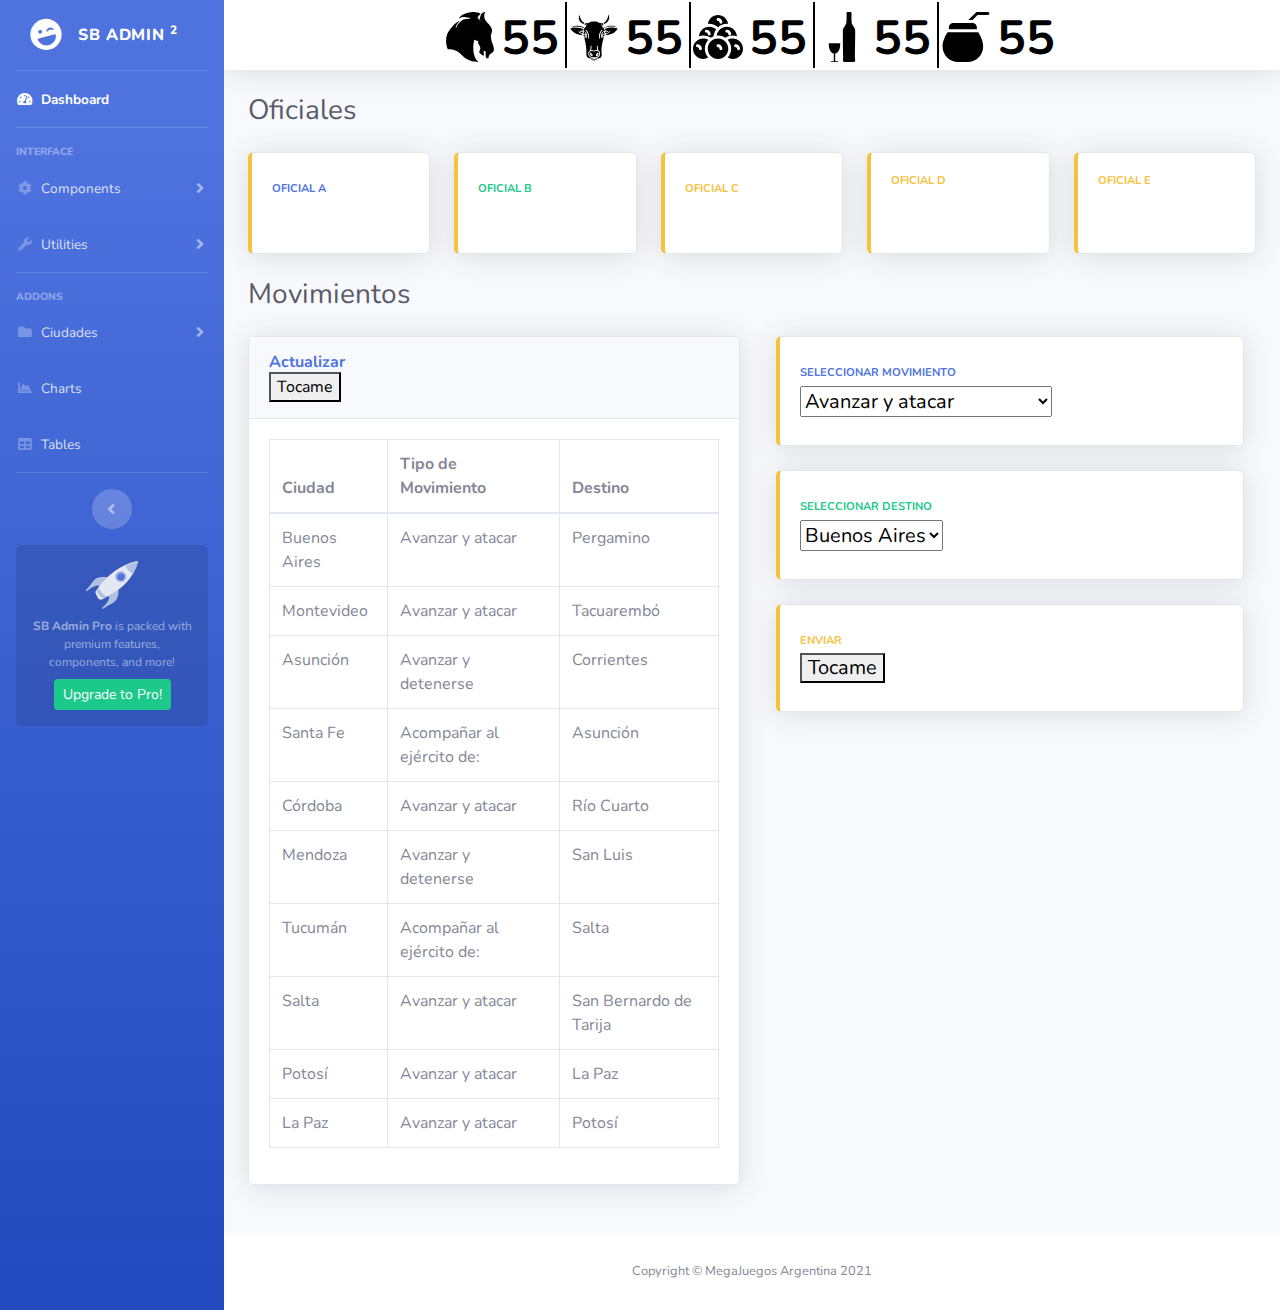
==== src/main/resources/static/capitanes.html @ e37290fd "Un poco de Front End. Hecho: * Interfaz de Capitanes al estilo de la aplicación de junio 2021. Para " ====
<!DOCTYPE html>
<html lang="en">

<head>

    <meta charset="utf-8">
    <meta http-equiv="X-UA-Compatible" content="IE=edge">
    <meta name="viewport" content="width=device-width, initial-scale=1, shrink-to-fit=no">
    <meta name="description" content="">
    <meta name="author" content="Yaguareté">

    <title>SB Admin 2 - Dashboard</title>

    <!-- Custom fonts for this template-->
    <link href="vendor/fontawesome-free/css/all.min.css" rel="stylesheet" type="text/css">
    <link
        href="https://fonts.googleapis.com/css?family=Nunito:200,200i,300,300i,400,400i,600,600i,700,700i,800,800i,900,900i"
        rel="stylesheet">

    <!-- Custom styles for this template-->
    <link href="css/sb-admin-2.min.css" rel="stylesheet">
    <link href="css/generales.css" rel="stylesheet" type="text/css">

</head>

<body id="page-top">

    <!-- Page Wrapper -->
    <div id="wrapper">

        <!-- Sidebar -->
        <ul class="navbar-nav bg-gradient-primary sidebar sidebar-dark accordion" id="accordionSidebar">

            <!-- Sidebar - Brand -->
            <a class="sidebar-brand d-flex align-items-center justify-content-center" href="index.html">
                <div class="sidebar-brand-icon rotate-n-15">
                    <i class="fas fa-laugh-wink"></i>
                </div>
                <div class="sidebar-brand-text mx-3">SB Admin <sup>2</sup></div>
            </a>

            <!-- Divider -->
            <hr class="sidebar-divider my-0">

            <!-- Nav Item - Dashboard -->
            <li class="nav-item active">
                <a class="nav-link" href="index.html">
                    <i class="fas fa-fw fa-tachometer-alt"></i>
                    <span>Dashboard</span></a>
            </li>

            <!-- Divider -->
            <hr class="sidebar-divider">

            <!-- Heading -->
            <div class="sidebar-heading">
                Interface
            </div>

            <!-- Nav Item - Pages Collapse Menu -->
            <li class="nav-item">
                <a class="nav-link collapsed" href="#" data-toggle="collapse" data-target="#collapseTwo"
                    aria-expanded="true" aria-controls="collapseTwo">
                    <i class="fas fa-fw fa-cog"></i>
                    <span>Components</span>
                </a>
                <div id="collapseTwo" class="collapse" aria-labelledby="headingTwo" data-parent="#accordionSidebar">
                    <div class="bg-white py-2 collapse-inner rounded">
                        <h6 class="collapse-header">Custom Components:</h6>
                        <a class="collapse-item" href="buttons.html">Buttons</a>
                        <a class="collapse-item" href="cards.html">Cards</a>
                    </div>
                </div>
            </li>

            <!-- Nav Item - Utilities Collapse Menu -->
            <li class="nav-item">
                <a class="nav-link collapsed" href="#" data-toggle="collapse" data-target="#collapseUtilities"
                    aria-expanded="true" aria-controls="collapseUtilities">
                    <i class="fas fa-fw fa-wrench"></i>
                    <span>Utilities</span>
                </a>
                <div id="collapseUtilities" class="collapse" aria-labelledby="headingUtilities"
                    data-parent="#accordionSidebar">
                    <div class="bg-white py-2 collapse-inner rounded">
                        <h6 class="collapse-header">Custom Utilities:</h6>
                        <a class="collapse-item" href="utilities-color.html">Colors</a>
                        <a class="collapse-item" href="utilities-border.html">Borders</a>
                        <a class="collapse-item" href="utilities-animation.html">Animations</a>
                        <a class="collapse-item" href="utilities-other.html">Other</a>
                    </div>
                </div>
            </li>

            <!-- Divider -->
            <hr class="sidebar-divider">

            <!-- Heading -->
            <div class="sidebar-heading">
                Addons
            </div>

            <!-- Nav Item - CiudadesCollapse Menu -->
            <li class="nav-item">
                <a class="nav-link collapsed" href="#" data-toggle="collapse" data-target="#collapsePages"
                    aria-expanded="true" aria-controls="collapsePages">
                    <i class="fas fa-fw fa-folder"></i>
                    <span>Ciudades</span>
                </a>
                <div id="collapsePages" class="collapse" aria-labelledby="headingPages" data-parent="#accordionSidebar">
                    <div class="bg-white py-2 collapse-inner rounded">
                        <option class="collapse-header">Ciudades:</option>
                        <option class="collapse-item" value="Buenos Aires"></option>
                        <option class="collapse-item" value="Montevideo"></option>
                        <option class="collapse-item" value="Asunción"></option>
                        <option class="collapse-item" value="Santa Fe"></option>
                        <option class="collapse-item" value="Córdoba"></option>
                        <option class="collapse-item" value="Mendoza"></option>
                        <option class="collapse-item" value="Tucumán"></option>
                        <option class="collapse-item" value="Salta"></option>
                        <option class="collapse-item" value="Potosí"></option>
                        <option class="collapse-item" value="La Paz"></option>
                    </div>
                </div>
            </li>

            <!-- Nav Item - Charts -->
            <li class="nav-item">
                <a class="nav-link" href="charts.html">
                    <i class="fas fa-fw fa-chart-area"></i>
                    <span>Charts</span></a>
            </li>

            <!-- Nav Item - Tables -->
            <li class="nav-item">
                <a class="nav-link" href="tables.html">
                    <i class="fas fa-fw fa-table"></i>
                    <span>Tables</span></a>
            </li>

            <!-- Divider -->
            <hr class="sidebar-divider d-none d-md-block">

            <!-- Sidebar Toggler (Sidebar) -->
            <div class="text-center d-none d-md-inline">
                <button class="rounded-circle border-0" id="sidebarToggle"></button>
            </div>

            <!-- Sidebar Message -->
            <div class="sidebar-card d-none d-lg-flex">
                <img class="sidebar-card-illustration mb-2" src="img/undraw_rocket.svg" alt="...">
                <p class="text-center mb-2"><strong>SB Admin Pro</strong> is packed with premium features, components,
                    and more!</p>
                <a class="btn btn-success btn-sm" href="https://startbootstrap.com/theme/sb-admin-pro">Upgrade to
                    Pro!</a>
            </div>

        </ul>
        <!-- End of Sidebar -->

        <!-- Content Wrapper -->
        <div id="content-wrapper" class="d-flex flex-column">

            <!-- Main Content -->
            <div id="content">

                <!-- Topbar Recursos-->
                <div class="navbar navbar-expand navbar-light bg-white topbar mb-4 static-top shadow barraSuperior">

                    <!-- Topbar Navbar -->
                    <ul class="navbar-nav navbar-light">

                        <li>
                            <!--Caballos-->
                            <img class="icono"
                                src="[data-uri]" />
                        </li>
                        <li>
                            <p class="valorRecurso">
                                55
                            </p>
                        </li>
                        <li class="divisor"></li>
                        <li>
                            <!--Vacas-->
                            <img class="icono"
                                src="[data-uri]" />
                        </li>
                        <p class="valorRecurso">
                            55
                        </p>
                        <li class="divisor"></li>
                        <li>
                            <!--Hierro-->
                            <img class="icono"
                                src="[data-uri]" />
                        </li>
                        <p class="valorRecurso">
                            55
                        </p>
                        <li class="divisor"></li>
                        <li>
                            <!--Vino-->
                            <img class="icono"
                                src="[data-uri]" />
                        </li>
                        <p class="valorRecurso">
                            55
                        </p>
                        <li class="divisor"></li>
                        <li>
                            <!--Yerba-->
                            <img class="icono"
                                src="[data-uri]" />
                        </li>
                        <p class="valorRecurso">
                            55
                        </p>

                    </ul>

                </div>
                <!-- End of Topbar -->

                <!-- Begin Page Content -->
                <div class="container-fluid">

                    <!-- Page Heading -->
                    <div class="d-sm-flex align-items-center justify-content-between mb-4">
                        <h1 class="h3 mb-0 text-gray-800" id="nombreCiudad">Oficiales</h1>
                    </div>

                    <!-- Primera línea de body: Otros recursos -->
                    <!--left-warning cambia el colorcito a la izquierda-->

                    <div class="row">

                        <!-- Oficial A / col-xl-21 inventado en sb-admin-2.min.css-->
                        <div class="col-xl-21 col-md-6 mb-4">
                            <div class="card border-left-warning shadow h-100 py-2">
                                <div class="card-body">
                                    <div class="row no-gutters align-items-center">
                                        <div class="col mr-2">
                                            <div class="text-xs font-weight-bold text-primary text-uppercase mb-1">
                                                Oficial A
                                            </div>
                                            <img class="img-fluid" src="img/A1.jpg" alt="">
                                        </div>
                                    </div>
                                </div>
                            </div>
                        </div>

                        <!-- Oficial B -->
                        <div class="col-xl-21 col-md-6 mb-4">
                            <div class="card border-left-warning shadow h-100 py-2">
                                <div class="card-body">
                                    <div class="row no-gutters align-items-center">
                                        <div class="col mr-2">
                                            <div class="text-xs font-weight-bold text-success text-uppercase mb-1">
                                                Oficial B
                                            </div>
                                            <div class="h5 mb-0 font-weight-bold text-gray-800">
                                                <img class="img-fluid" src="img/B1.jpg" alt="">
                                            </div>
                                        </div>
                                        <div class="col-auto">

                                        </div>
                                    </div>
                                </div>
                            </div>
                        </div>

                        <!-- Oficial C -->
                        <div class="col-xl-21 col-md-6 mb-4">
                            <div class="card border-left-warning shadow h-100 py-2">
                                <div class="card-body">
                                    <div class="row no-gutters align-items-center">
                                        <div class="col mr-2">
                                            <div class="text-xs font-weight-bold text-warning text-uppercase mb-1">
                                                Oficial C
                                            </div>
                                            <div class="h5 mb-0 font-weight-bold text-gray-800">
                                                <img class="img-fluid" src="img/C1.jpg" alt="">
                                            </div>
                                        </div>
                                        <div class="col-auto">

                                        </div>
                                    </div>
                                </div>
                            </div>
                        </div>


                        <!-- Oficial D -->
                        <div class="col-xl-21 col-md-6 mb-4">
                            <div class="card border-left-warning shadow h-100 py-">
                                <div class="card-body">
                                    <div class="row no-gutters align-items-center">
                                        <div class="col mr-2">
                                            <div class="text-xs font-weight-bold text-warning text-uppercase mb-1">
                                                Oficial D
                                            </div>
                                            <div class="h5 mb-0 font-weight-bold text-gray-800">
                                                <img class="img-fluid" src="img/D1.jpg" alt="">
                                            </div>
                                        </div>
                                        <div class="col-auto">

                                        </div>
                                    </div>
                                </div>
                            </div>
                        </div>

                        <!-- Oficial E -->
                        <div class="col-xl-21 col-md-6 mb-4">
                            <div class="card border-left-warning shadow h-100 py-">
                                <div class="card-body">
                                    <div class="row no-gutters align-items-center">
                                        <div class="col mr-2">
                                            <div class="text-xs font-weight-bold text-warning text-uppercase mb-1">
                                                Oficial E
                                            </div>
                                            <div class="h5 mb-0 font-weight-bold text-gray-800">
                                                <img class="img-fluid" src="img/E1.jpg" alt="">
                                            </div>
                                        </div>
                                        <div class="col-auto">

                                        </div>
                                    </div>
                                </div>
                            </div>
                        </div>

                    </div>



                    <!-- Segunda Fila. Tabla de Movimientos-->

                    <div class="d-sm-flex align-items-center justify-content-between mb-4">
                        <h1 class="h3 mb-0 text-gray-800">Movimientos</h1>
                    </div>

                    <div class="row">
                        <!-- Fila de Tabla -->
                        <div class="col-lg-6 mb-4">

                            <!-- Tabla de Movimientos -->
                            <div class="card shadow mb-4">
                                <div class="card-header py-3">
                                    <h6 class="m-0 font-weight-bold text-primary">Actualizar</h6>
                                    <button>Tocame</button>
                                </div>
                                <div class="card-body">
                                    <div class="table-responsive">
                                        <table class="table table-bordered" id="tablaDeUsuarios" width="100%"
                                            cellspacing="0">
                                            <thead>
                                                <tr>
                                                    <th>Ciudad</th>
                                                    <th>Tipo de Movimiento</th>
                                                    <th>Destino</th>
                                                </tr>
                                            </thead>
                                            <tbody>
                                                <tr>
                                                    <td>Buenos Aires</td>
                                                    <td>Avanzar y atacar</td>
                                                    <td>Pergamino</td>
                                                </tr>
                                                <tr>
                                                    <td>Montevideo</td>
                                                    <td>Avanzar y atacar</td>
                                                    <td>Tacuarembó</td>
                                                </tr>
                                                <tr>
                                                    <td>Asunción</td>
                                                    <td>Avanzar y detenerse</td>
                                                    <td>Corrientes</td>
                                                </tr>
                                                <tr>
                                                    <td>Santa Fe</td>
                                                    <td>Acompañar al ejército de:</td>
                                                    <td>Asunción</td>
                                                </tr>
                                                <tr>
                                                    <td>Córdoba</td>
                                                    <td>Avanzar y atacar</td>
                                                    <td>Río Cuarto</td>
                                                </tr>
                                                <tr>
                                                    <td>Mendoza</td>
                                                    <td>Avanzar y detenerse</td>
                                                    <td>San Luis</td>
                                                </tr>
                                                <tr>
                                                    <td>Tucumán</td>
                                                    <td>Acompañar al ejército de:</td>
                                                    <td>Salta</td>
                                                </tr>
                                                <tr>
                                                    <td>Salta</td>
                                                    <td>Avanzar y atacar</td>
                                                    <td>San Bernardo de Tarija</td>
                                                </tr>
                                                <tr>
                                                    <td>Potosí</td>
                                                    <td>Avanzar y atacar</td>
                                                    <td>La Paz</td>
                                                </tr>
                                                <tr>
                                                    <td>La Paz</td>
                                                    <td>Avanzar y atacar</td>
                                                    <td>Potosí</td>
                                                </tr>
                                                

                                            </tbody>
                                        </table>
                                    </div>
                                </div>
                            </div>
                        </div>

                        <div class="col-lg-6 mb-4">


                            <!-- Seleccionar movimiento -->
                            <div class="col-xl-auto col-md-6 mb-4">
                                <div class="card border-left-warning shadow h-100 py-2">
                                    <div class="card-body">
                                        <div class="row no-gutters align-items-center">
                                            <div class="col mr-2">
                                                <div class="text-xs font-weight-bold text-primary text-uppercase mb-1">
                                                    Seleccionar Movimiento
                                                </div>
                                                <div class="h5 mb-0 font-weight-bold text-gray-800">
                                                    <select>
                                                        <option value="avanzar_atacar">Avanzar y atacar</option>
                                                        <option value="avanzar_detenerse">Avanzar y detenerse</option>
                                                        <option value="acompañar">Acompañar al ejército de:</option>
                                                        <option value="comercial">Movimiento comercial</option>
                                                    </select>
                                                </div>
                                            </div>
                                        </div>
                                    </div>
                                </div>
                            </div>

                            <!-- Seleccionar Destino-->
                            <div class="col-xl-auto col-md-6 mb-4">
                                <div class="card border-left-warning shadow h-100 py-2">
                                    <div class="card-body">
                                        <div class="row no-gutters align-items-center">
                                            <div class="col mr-2">
                                                <div class="text-xs font-weight-bold text-success text-uppercase mb-1">
                                                    Seleccionar Destino
                                                </div>
                                                <div class="h5 mb-0 font-weight-bold text-gray-800">
                                                    <select>
                                                        <option value="buenos_aires">Buenos Aires</option>
                                                        <option value="montevideo">Montevideo</option>
                                                        <option value="asuncion">Asunción</option>
                                                        <option value="etcétera">...</option>
                                                    </select>
                                                </div>
                                            </div>
                                        </div>
                                    </div>
                                </div>
                            </div>

                            <!-- Seleccionar destino -->
                            <div class="col-xl-auto col-md-6 mb-4">
                                <div class="card border-left-warning shadow h-100 py-2">
                                    <div class="card-body">
                                        <div class="row no-gutters align-items-center">
                                            <div class="col mr-2">
                                                <div class="text-xs font-weight-bold text-warning text-uppercase mb-1">
                                                    Enviar
                                                </div>
                                                <div class="h5 mb-0 font-weight-bold text-gray-800">
                                                    <button onclick="listarMovimientos()">Tocame</button>
                                                </div>
                                            </div>
                                        </div>
                                    </div>
                                </div>
                            </div>
                        </div>
                    </div>

                </div>
                <!-- /.container-fluid -->

            </div>
            <!-- End of Main Content -->

            <!-- Footer -->
            <footer class="sticky-footer bg-white">
                <div class="container my-auto">
                    <div class="copyright text-center my-auto">
                        <span>Copyright &copy; MegaJuegos Argentina 2021</span>
                    </div>
                </div>
            </footer>
            <!-- End of Footer -->

        </div>
        <!-- End of Content Wrapper -->

    </div>
    <!-- End of Page Wrapper -->

    <!-- Scroll to Top Button-->
    <a class="scroll-to-top rounded" href="#page-top">
        <i class="fas fa-angle-up"></i>
    </a>

    <!-- Logout Modal-->
    <div class="modal fade" id="logoutModal" tabindex="-1" role="dialog" aria-labelledby="exampleModalLabel"
        aria-hidden="true">
        <div class="modal-dialog" role="document">
            <div class="modal-content">
                <div class="modal-header">
                    <h5 class="modal-title" id="exampleModalLabel">Ready to Leave?</h5>
                    <button class="close" type="button" data-dismiss="modal" aria-label="Close">
                        <span aria-hidden="true">×</span>
                    </button>
                </div>
                <div class="modal-body">Select "Logout" below if you are ready to end your current session.</div>
                <div class="modal-footer">
                    <button class="btn btn-secondary" type="button" data-dismiss="modal">Cancel</button>
                    <a class="btn btn-primary" href="login.html">Logout</a>
                </div>
            </div>
        </div>
    </div>

    <!-- Bootstrap core JavaScript-->
    <script src="vendor/jquery/jquery.min.js"></script>
    <script src="vendor/bootstrap/js/bootstrap.bundle.min.js"></script>

    <!-- Core plugin JavaScript-->
    <script src="vendor/jquery-easing/jquery.easing.min.js"></script>

    <!-- Custom scripts for all pages-->
    <script src="js/sb-admin-2.min.js"></script>

    <!-- Page level plugins -->
    <script src="vendor/chart.js/Chart.min.js"></script>

    <!-- Page level custom scripts -->
    <script src="js/demo/chart-area-demo.js"></script>
    <script src="js/demo/chart-pie-demo.js"></script>
    <script src="js/capitanes.js"></script>

</body>

</html>
---- src/main/resources/static/css/generales.css ----
.icono{
    height: 50px;
    margin-top: 10px;
    padding-left: 2px;
    visibility: visible;
}
.barraSuperior{
    align-items: center;
    justify-content: space-evenly;
}
.valorRecurso{
    width: 70px;
    height: 50px;
    font-weight: bold;
    font-size: 3em;
    color: black;
    text-align: center;
}
.divisor{
    width: 2px;
    background-color: black;
}
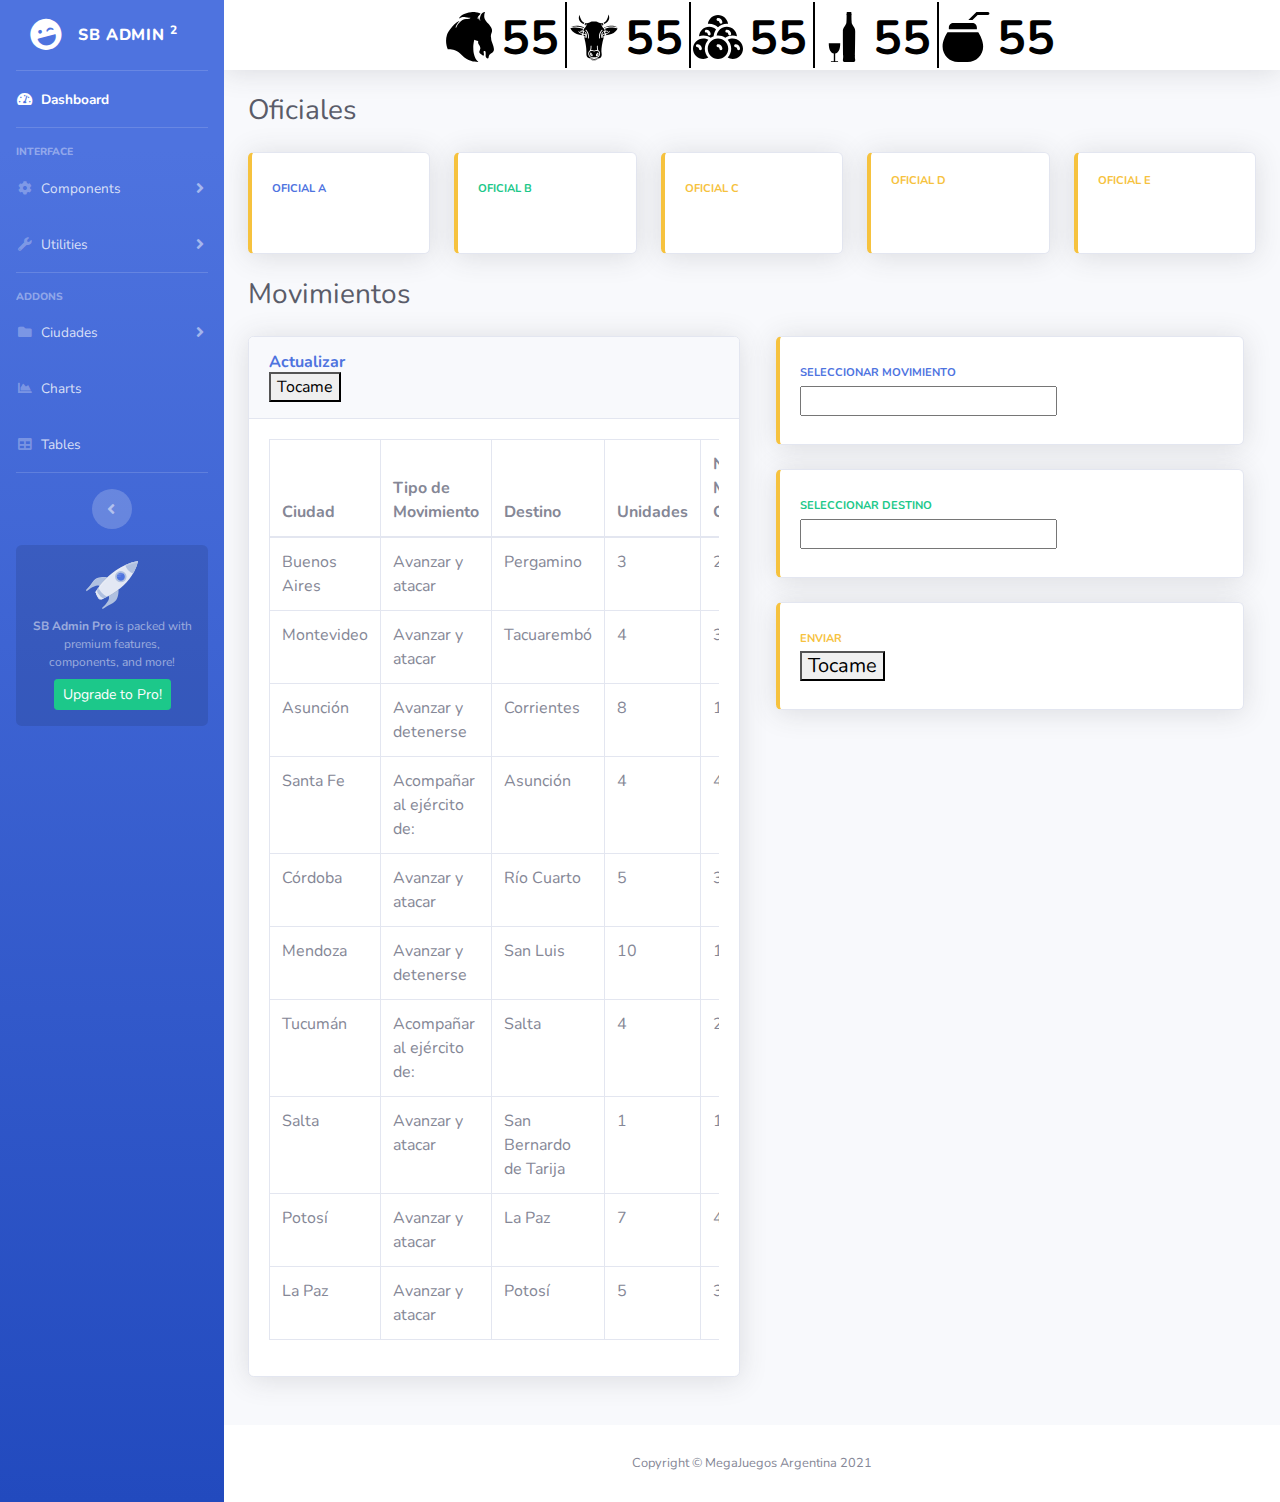
==== commit f968bd46: "Otro poco de Front End. Hecho: * Vinculación de las tablas con la base vía API-REST. * Ventanas Moda" ====
--- a/src/main/resources/static/capitanes.html
+++ b/src/main/resources/static/capitanes.html
@@ -365,6 +365,8 @@
                                                     <th>Ciudad</th>
                                                     <th>Tipo de Movimiento</th>
                                                     <th>Destino</th>
+                                                    <th>Unidades</th>
+                                                    <th>Nivel de Misión Comercial</th>
                                                 </tr>
                                             </thead>
                                             <tbody>
@@ -372,54 +374,73 @@
                                                     <td>Buenos Aires</td>
                                                     <td>Avanzar y atacar</td>
                                                     <td>Pergamino</td>
+                                                    <td>3</td>
+                                                    <td>2</td>
                                                 </tr>
                                                 <tr>
                                                     <td>Montevideo</td>
                                                     <td>Avanzar y atacar</td>
                                                     <td>Tacuarembó</td>
+                                                    <td>4</td>
+                                                    <td>3</td>
                                                 </tr>
                                                 <tr>
                                                     <td>Asunción</td>
                                                     <td>Avanzar y detenerse</td>
                                                     <td>Corrientes</td>
+                                                    <td>8</td>
+                                                    <td>1</td>
                                                 </tr>
                                                 <tr>
                                                     <td>Santa Fe</td>
                                                     <td>Acompañar al ejército de:</td>
                                                     <td>Asunción</td>
+                                                    <td>4</td>
+                                                    <td>4</td>
                                                 </tr>
                                                 <tr>
                                                     <td>Córdoba</td>
                                                     <td>Avanzar y atacar</td>
                                                     <td>Río Cuarto</td>
+                                                    <td>5</td>
+                                                    <td>3</td>
                                                 </tr>
                                                 <tr>
                                                     <td>Mendoza</td>
                                                     <td>Avanzar y detenerse</td>
                                                     <td>San Luis</td>
+                                                    <td>10</td>
+                                                    <td>1</td>
                                                 </tr>
                                                 <tr>
                                                     <td>Tucumán</td>
                                                     <td>Acompañar al ejército de:</td>
                                                     <td>Salta</td>
+                                                    <td>4</td>
+                                                    <td>2</td>
                                                 </tr>
                                                 <tr>
                                                     <td>Salta</td>
                                                     <td>Avanzar y atacar</td>
                                                     <td>San Bernardo de Tarija</td>
+                                                    <td>1</td>
+                                                    <td>1</td>
                                                 </tr>
                                                 <tr>
                                                     <td>Potosí</td>
                                                     <td>Avanzar y atacar</td>
                                                     <td>La Paz</td>
+                                                    <td>7</td>
+                                                    <td>4</td>
                                                 </tr>
                                                 <tr>
                                                     <td>La Paz</td>
                                                     <td>Avanzar y atacar</td>
                                                     <td>Potosí</td>
+                                                    <td>5</td>
+                                                    <td>3</td>
                                                 </tr>
                                                 
-
                                             </tbody>
                                         </table>
                                     </div>
@@ -440,12 +461,13 @@
                                                     Seleccionar Movimiento
                                                 </div>
                                                 <div class="h5 mb-0 font-weight-bold text-gray-800">
-                                                    <select>
-                                                        <option value="avanzar_atacar">Avanzar y atacar</option>
-                                                        <option value="avanzar_detenerse">Avanzar y detenerse</option>
-                                                        <option value="acompañar">Acompañar al ejército de:</option>
-                                                        <option value="comercial">Movimiento comercial</option>
-                                                    </select>
+                                                    <input list="movimientos_js" name="cars" type="text">
+                                                    <datalist id="movimientos_js">
+                                                        <option value="Avanzar y atacar"></option>
+                                                        <option value="Avanzar y detenerse"></option>
+                                                        <option value="Acompañar al ejército de:"></option>
+                                                        <option value="Movimiento comercial"></option>
+                                                    </datalist>
                                                 </div>
                                             </div>
                                         </div>
@@ -463,12 +485,48 @@
                                                     Seleccionar Destino
                                                 </div>
                                                 <div class="h5 mb-0 font-weight-bold text-gray-800">
-                                                    <select>
-                                                        <option value="buenos_aires">Buenos Aires</option>
-                                                        <option value="montevideo">Montevideo</option>
-                                                        <option value="asuncion">Asunción</option>
-                                                        <option value="etcétera">...</option>
-                                                    </select>
+                                                    <input list="destinos_js" name="cars" type="text">
+                                                    <datalist id="destinos_js">
+                                                        <option value="Arequipa"></option>
+                                                        <option value="Asunción"></option>
+                                                        <option value="Buenos Aires"></option>
+                                                        <option value="Catamarca"></option>
+                                                        <option value="Chuquisaca"></option>
+                                                        <option value="Cochabamba"></option>
+                                                        <option value="Coimbra"></option>
+                                                        <option value="Concepción (Chile)"></option>
+                                                        <option value="Concepción del Uruguay"></option>
+                                                        <option value="Copiapó"></option>
+                                                        <option value="Coquimbo"></option>
+                                                        <option value="Córdoba"></option>
+                                                        <option value="Corrientes"></option>
+                                                        <option value="Esteco Nuevo"></option>
+                                                        <option value="Europa"></option>
+                                                        <option value="Jujuy"></option>
+                                                        <option value="La Paz"></option>
+                                                        <option value="La Rioja"></option>
+                                                        <option value="Mendoza"></option>
+                                                        <option value="Misiones"></option>
+                                                        <option value="Montevideo"></option>
+                                                        <option value="Porto Alegre"></option>
+                                                        <option value="Potosí"></option>
+                                                        <option value="Río Cuarto"></option>
+                                                        <option value="Salta"></option>
+                                                        <option value="Salto Chico"></option>
+                                                        <option value="San Juan"></option>
+                                                        <option value="San Luis"></option>
+                                                        <option value="San Borja"></option>
+                                                        <option value="Santa Fe"></option>
+                                                        <option value="Santiago (Chile)"></option>
+                                                        <option value="Santiago del Estero"></option>
+                                                        <option value="Suipacha"></option>
+                                                        <option value="Tacuarembó"></option>
+                                                        <option value="Talca"></option>
+                                                        <option value="Tarija"></option>
+                                                        <option value="Tucumán"></option>
+                                                        <option value="Valparaíso"></option>
+                                                        <option value="Xerez"></option>
+                                                    </datalist>
                                                 </div>
                                             </div>
                                         </div>
--- a/src/main/resources/static/css/generales.css
+++ b/src/main/resources/static/css/generales.css
@@ -19,4 +19,9 @@
 .divisor{
     width: 2px;
     background-color: black;
+}
+.editar{
+    position: fixed;
+    left: 5%;
+    width: 90%;
 }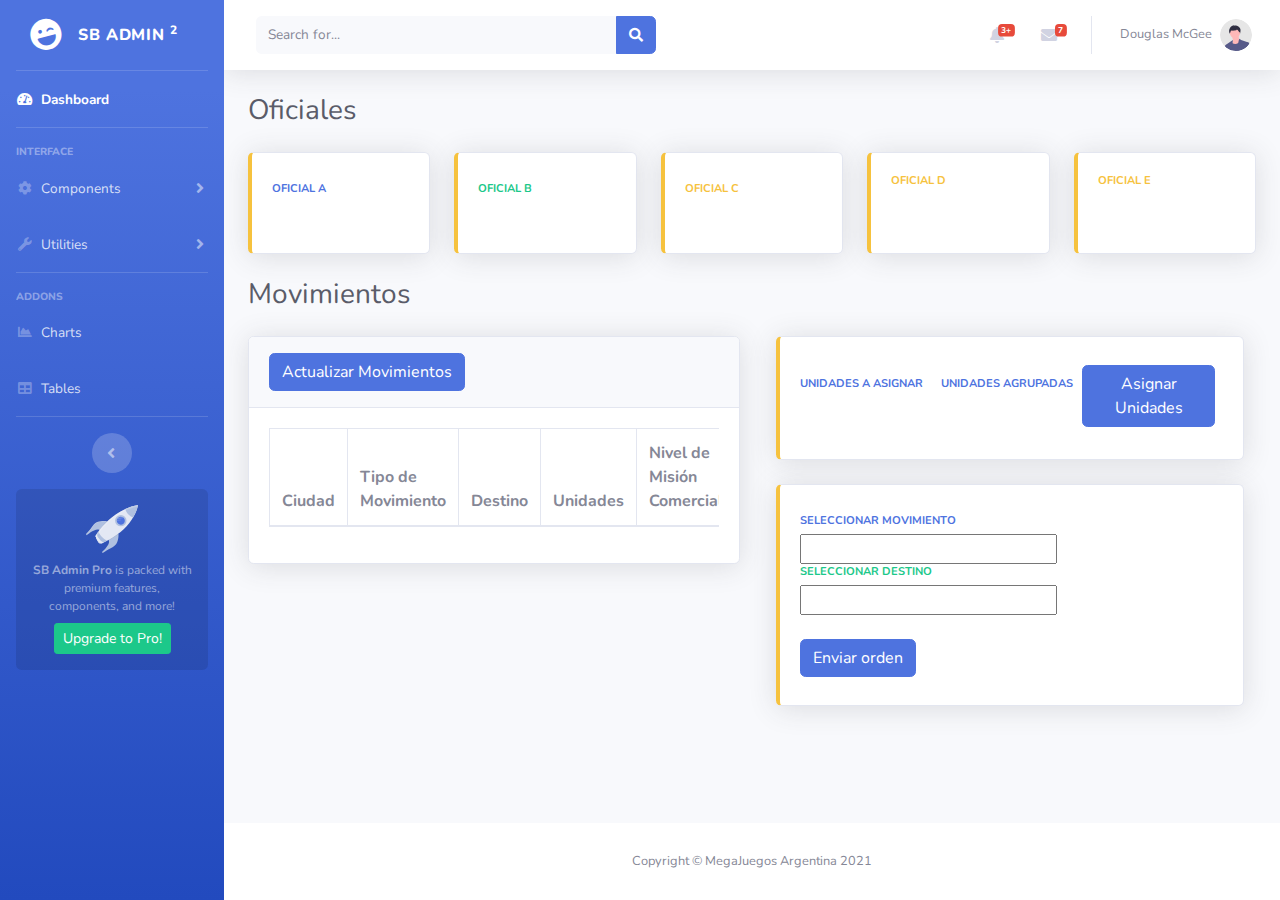
==== commit cea51d50: "Hecho: * Armonizado todas las requests REST con los controllers." ====
--- a/src/main/resources/static/capitanes.html
+++ b/src/main/resources/static/capitanes.html
@@ -100,30 +100,6 @@
                 Addons
             </div>
 
-            <!-- Nav Item - CiudadesCollapse Menu -->
-            <li class="nav-item">
-                <a class="nav-link collapsed" href="#" data-toggle="collapse" data-target="#collapsePages"
-                    aria-expanded="true" aria-controls="collapsePages">
-                    <i class="fas fa-fw fa-folder"></i>
-                    <span>Ciudades</span>
-                </a>
-                <div id="collapsePages" class="collapse" aria-labelledby="headingPages" data-parent="#accordionSidebar">
-                    <div class="bg-white py-2 collapse-inner rounded">
-                        <option class="collapse-header">Ciudades:</option>
-                        <option class="collapse-item" value="Buenos Aires"></option>
-                        <option class="collapse-item" value="Montevideo"></option>
-                        <option class="collapse-item" value="Asunción"></option>
-                        <option class="collapse-item" value="Santa Fe"></option>
-                        <option class="collapse-item" value="Córdoba"></option>
-                        <option class="collapse-item" value="Mendoza"></option>
-                        <option class="collapse-item" value="Tucumán"></option>
-                        <option class="collapse-item" value="Salta"></option>
-                        <option class="collapse-item" value="Potosí"></option>
-                        <option class="collapse-item" value="La Paz"></option>
-                    </div>
-                </div>
-            </li>
-
             <!-- Nav Item - Charts -->
             <li class="nav-item">
                 <a class="nav-link" href="charts.html">
@@ -164,62 +140,204 @@
             <!-- Main Content -->
             <div id="content">
 
-                <!-- Topbar Recursos-->
-                <div class="navbar navbar-expand navbar-light bg-white topbar mb-4 static-top shadow barraSuperior">
+                <!-- Topbar -->
+                <nav class="navbar navbar-expand navbar-light bg-white topbar mb-4 static-top shadow">
+
+                    <!-- Sidebar Toggle (Topbar) -->
+                    <button id="sidebarToggleTop" class="btn btn-link d-md-none rounded-circle mr-3">
+                        <i class="fa fa-bars"></i>
+                    </button>
+
+                    <!-- Topbar Search -->
+                    <form
+                            class="d-none d-sm-inline-block form-inline mr-auto ml-md-3 my-2 my-md-0 mw-100 navbar-search">
+                        <div class="input-group">
+                            <input type="text" class="form-control bg-light border-0 small" placeholder="Search for..."
+                                   aria-label="Search" aria-describedby="basic-addon2">
+                            <div class="input-group-append">
+                                <button class="btn btn-primary" type="button">
+                                    <i class="fas fa-search fa-sm"></i>
+                                </button>
+                            </div>
+                        </div>
+                    </form>
 
                     <!-- Topbar Navbar -->
-                    <ul class="navbar-nav navbar-light">
-
-                        <li>
-                            <!--Caballos-->
-                            <img class="icono"
-                                src="[data-uri]" />
+                    <ul class="navbar-nav ml-auto">
+
+                        <!-- Nav Item - Search Dropdown (Visible Only XS) -->
+                        <li class="nav-item dropdown no-arrow d-sm-none">
+                            <a class="nav-link dropdown-toggle" href="#" id="searchDropdown" role="button"
+                               data-toggle="dropdown" aria-haspopup="true" aria-expanded="false">
+                                <i class="fas fa-search fa-fw"></i>
+                            </a>
+                            <!-- Dropdown - Messages -->
+                            <div class="dropdown-menu dropdown-menu-right p-3 shadow animated--grow-in"
+                                 aria-labelledby="searchDropdown">
+                                <form class="form-inline mr-auto w-100 navbar-search">
+                                    <div class="input-group">
+                                        <input type="text" class="form-control bg-light border-0 small"
+                                               placeholder="Search for..." aria-label="Search"
+                                               aria-describedby="basic-addon2">
+                                        <div class="input-group-append">
+                                            <button class="btn btn-primary" type="button">
+                                                <i class="fas fa-search fa-sm"></i>
+                                            </button>
+                                        </div>
+                                    </div>
+                                </form>
+                            </div>
                         </li>
-                        <li>
-                            <p class="valorRecurso">
-                                55
-                            </p>
+
+                        <!-- Nav Item - Alerts -->
+                        <li class="nav-item dropdown no-arrow mx-1">
+                            <a class="nav-link dropdown-toggle" href="#" id="alertsDropdown" role="button"
+                               data-toggle="dropdown" aria-haspopup="true" aria-expanded="false">
+                                <i class="fas fa-bell fa-fw"></i>
+                                <!-- Counter - Alerts -->
+                                <span class="badge badge-danger badge-counter">3+</span>
+                            </a>
+                            <!-- Dropdown - Alerts -->
+                            <div class="dropdown-list dropdown-menu dropdown-menu-right shadow animated--grow-in"
+                                 aria-labelledby="alertsDropdown">
+                                <h6 class="dropdown-header">
+                                    Alerts Center
+                                </h6>
+                                <a class="dropdown-item d-flex align-items-center" href="#">
+                                    <div class="mr-3">
+                                        <div class="icon-circle bg-primary">
+                                            <i class="fas fa-file-alt text-white"></i>
+                                        </div>
+                                    </div>
+                                    <div>
+                                        <div class="small text-gray-500">December 12, 2019</div>
+                                        <span class="font-weight-bold">A new monthly report is ready to download!</span>
+                                    </div>
+                                </a>
+                                <a class="dropdown-item d-flex align-items-center" href="#">
+                                    <div class="mr-3">
+                                        <div class="icon-circle bg-success">
+                                            <i class="fas fa-donate text-white"></i>
+                                        </div>
+                                    </div>
+                                    <div>
+                                        <div class="small text-gray-500">December 7, 2019</div>
+                                        $290.29 has been deposited into your account!
+                                    </div>
+                                </a>
+                                <a class="dropdown-item d-flex align-items-center" href="#">
+                                    <div class="mr-3">
+                                        <div class="icon-circle bg-warning">
+                                            <i class="fas fa-exclamation-triangle text-white"></i>
+                                        </div>
+                                    </div>
+                                    <div>
+                                        <div class="small text-gray-500">December 2, 2019</div>
+                                        Spending Alert: We've noticed unusually high spending for your account.
+                                    </div>
+                                </a>
+                                <a class="dropdown-item text-center small text-gray-500" href="#">Show All Alerts</a>
+                            </div>
                         </li>
-                        <li class="divisor"></li>
-                        <li>
-                            <!--Vacas-->
-                            <img class="icono"
-                                src="[data-uri]" />
+
+                        <!-- Nav Item - Messages -->
+                        <li class="nav-item dropdown no-arrow mx-1">
+                            <a class="nav-link dropdown-toggle" href="#" id="messagesDropdown" role="button"
+                               data-toggle="dropdown" aria-haspopup="true" aria-expanded="false">
+                                <i class="fas fa-envelope fa-fw"></i>
+                                <!-- Counter - Messages -->
+                                <span class="badge badge-danger badge-counter">7</span>
+                            </a>
+                            <!-- Dropdown - Messages -->
+                            <div class="dropdown-list dropdown-menu dropdown-menu-right shadow animated--grow-in"
+                                 aria-labelledby="messagesDropdown">
+                                <h6 class="dropdown-header">
+                                    Message Center
+                                </h6>
+                                <a class="dropdown-item d-flex align-items-center" href="#">
+                                    <div class="dropdown-list-image mr-3">
+                                        <img class="rounded-circle" src="img/undraw_profile_1.svg" alt="...">
+                                        <div class="status-indicator bg-success"></div>
+                                    </div>
+                                    <div class="font-weight-bold">
+                                        <div class="text-truncate">Hi there! I am wondering if you can help me with a
+                                            problem I've been having.</div>
+                                        <div class="small text-gray-500">Emily Fowler · 58m</div>
+                                    </div>
+                                </a>
+                                <a class="dropdown-item d-flex align-items-center" href="#">
+                                    <div class="dropdown-list-image mr-3">
+                                        <img class="rounded-circle" src="img/undraw_profile_2.svg" alt="...">
+                                        <div class="status-indicator"></div>
+                                    </div>
+                                    <div>
+                                        <div class="text-truncate">I have the photos that you ordered last month, how
+                                            would you like them sent to you?</div>
+                                        <div class="small text-gray-500">Jae Chun · 1d</div>
+                                    </div>
+                                </a>
+                                <a class="dropdown-item d-flex align-items-center" href="#">
+                                    <div class="dropdown-list-image mr-3">
+                                        <img class="rounded-circle" src="img/undraw_profile_3.svg" alt="...">
+                                        <div class="status-indicator bg-warning"></div>
+                                    </div>
+                                    <div>
+                                        <div class="text-truncate">Last month's report looks great, I am very happy with
+                                            the progress so far, keep up the good work!</div>
+                                        <div class="small text-gray-500">Morgan Alvarez · 2d</div>
+                                    </div>
+                                </a>
+                                <a class="dropdown-item d-flex align-items-center" href="#">
+                                    <div class="dropdown-list-image mr-3">
+                                        <img class="rounded-circle" src="https://source.unsplash.com/Mv9hjnEUHR4/60x60"
+                                             alt="...">
+                                        <div class="status-indicator bg-success"></div>
+                                    </div>
+                                    <div>
+                                        <div class="text-truncate">Am I a good boy? The reason I ask is because someone
+                                            told me that people say this to all dogs, even if they aren't good...</div>
+                                        <div class="small text-gray-500">Chicken the Dog · 2w</div>
+                                    </div>
+                                </a>
+                                <a class="dropdown-item text-center small text-gray-500" href="#">Read More Messages</a>
+                            </div>
                         </li>
-                        <p class="valorRecurso">
-                            55
-                        </p>
-                        <li class="divisor"></li>
-                        <li>
-                            <!--Hierro-->
-                            <img class="icono"
-                                src="[data-uri]" />
+
+                        <div class="topbar-divider d-none d-sm-block"></div>
+
+                        <!-- Nav Item - User Information -->
+                        <li class="nav-item dropdown no-arrow">
+                            <a class="nav-link dropdown-toggle" href="#" id="userDropdown" role="button"
+                               data-toggle="dropdown" aria-haspopup="true" aria-expanded="false">
+                                <span class="mr-2 d-none d-lg-inline text-gray-600 small">Douglas McGee</span>
+                                <img class="img-profile rounded-circle" src="img/undraw_profile.svg">
+                            </a>
+                            <!-- Dropdown - User Information -->
+                            <div class="dropdown-menu dropdown-menu-right shadow animated--grow-in"
+                                 aria-labelledby="userDropdown">
+                                <a class="dropdown-item" href="#">
+                                    <i class="fas fa-user fa-sm fa-fw mr-2 text-gray-400"></i>
+                                    Profile
+                                </a>
+                                <a class="dropdown-item" href="#">
+                                    <i class="fas fa-cogs fa-sm fa-fw mr-2 text-gray-400"></i>
+                                    Settings
+                                </a>
+                                <a class="dropdown-item" href="#">
+                                    <i class="fas fa-list fa-sm fa-fw mr-2 text-gray-400"></i>
+                                    Activity Log
+                                </a>
+                                <div class="dropdown-divider"></div>
+                                <a class="dropdown-item" href="#" data-toggle="modal" data-target="#logoutModal">
+                                    <i class="fas fa-sign-out-alt fa-sm fa-fw mr-2 text-gray-400"></i>
+                                    Logout
+                                </a>
+                            </div>
                         </li>
-                        <p class="valorRecurso">
-                            55
-                        </p>
-                        <li class="divisor"></li>
-                        <li>
-                            <!--Vino-->
-                            <img class="icono"
-                                src="[data-uri]" />
-                        </li>
-                        <p class="valorRecurso">
-                            55
-                        </p>
-                        <li class="divisor"></li>
-                        <li>
-                            <!--Yerba-->
-                            <img class="icono"
-                                src="[data-uri]" />
-                        </li>
-                        <p class="valorRecurso">
-                            55
-                        </p>
 
                     </ul>
 
-                </div>
+                </nav>
                 <!-- End of Topbar -->
 
                 <!-- Begin Page Content -->
@@ -244,7 +362,7 @@
                                             <div class="text-xs font-weight-bold text-primary text-uppercase mb-1">
                                                 Oficial A
                                             </div>
-                                            <img class="img-fluid" src="img/A1.jpg" alt="">
+                                            <img id="oficial_a_base" class="img-fluid" src="" alt="">
                                         </div>
                                     </div>
                                 </div>
@@ -261,7 +379,7 @@
                                                 Oficial B
                                             </div>
                                             <div class="h5 mb-0 font-weight-bold text-gray-800">
-                                                <img class="img-fluid" src="img/B1.jpg" alt="">
+                                                <img id="oficial_b_base" class="img-fluid" src="" alt="">
                                             </div>
                                         </div>
                                         <div class="col-auto">
@@ -282,7 +400,7 @@
                                                 Oficial C
                                             </div>
                                             <div class="h5 mb-0 font-weight-bold text-gray-800">
-                                                <img class="img-fluid" src="img/C1.jpg" alt="">
+                                                <img id="oficial_c_base" class="img-fluid" src="" alt="">
                                             </div>
                                         </div>
                                         <div class="col-auto">
@@ -304,7 +422,7 @@
                                                 Oficial D
                                             </div>
                                             <div class="h5 mb-0 font-weight-bold text-gray-800">
-                                                <img class="img-fluid" src="img/D1.jpg" alt="">
+                                                <img id="oficial_d_base" class="img-fluid" src="" alt="">
                                             </div>
                                         </div>
                                         <div class="col-auto">
@@ -325,7 +443,7 @@
                                                 Oficial E
                                             </div>
                                             <div class="h5 mb-0 font-weight-bold text-gray-800">
-                                                <img class="img-fluid" src="img/E1.jpg" alt="">
+                                                <img id="oficial_e_base" class="img-fluid" src="" alt="">
                                             </div>
                                         </div>
                                         <div class="col-auto">
@@ -343,7 +461,7 @@
                     <!-- Segunda Fila. Tabla de Movimientos-->
 
                     <div class="d-sm-flex align-items-center justify-content-between mb-4">
-                        <h1 class="h3 mb-0 text-gray-800">Movimientos</h1>
+                        <h1 id="referencia" class="h3 mb-0 text-gray-800">Movimientos</h1>
                     </div>
 
                     <div class="row">
@@ -353,12 +471,11 @@
                             <!-- Tabla de Movimientos -->
                             <div class="card shadow mb-4">
                                 <div class="card-header py-3">
-                                    <h6 class="m-0 font-weight-bold text-primary">Actualizar</h6>
-                                    <button>Tocame</button>
+                                    <button class="btn btn-primary" onclick="actualizarMovimientos()">Actualizar Movimientos</button>
                                 </div>
                                 <div class="card-body">
                                     <div class="table-responsive">
-                                        <table class="table table-bordered" id="tablaDeUsuarios" width="100%"
+                                        <table class="table table-bordered" id="tablaDeMovimientos" width="100%"
                                             cellspacing="0">
                                             <thead>
                                                 <tr>
@@ -370,77 +487,7 @@
                                                 </tr>
                                             </thead>
                                             <tbody>
-                                                <tr>
-                                                    <td>Buenos Aires</td>
-                                                    <td>Avanzar y atacar</td>
-                                                    <td>Pergamino</td>
-                                                    <td>3</td>
-                                                    <td>2</td>
-                                                </tr>
-                                                <tr>
-                                                    <td>Montevideo</td>
-                                                    <td>Avanzar y atacar</td>
-                                                    <td>Tacuarembó</td>
-                                                    <td>4</td>
-                                                    <td>3</td>
-                                                </tr>
-                                                <tr>
-                                                    <td>Asunción</td>
-                                                    <td>Avanzar y detenerse</td>
-                                                    <td>Corrientes</td>
-                                                    <td>8</td>
-                                                    <td>1</td>
-                                                </tr>
-                                                <tr>
-                                                    <td>Santa Fe</td>
-                                                    <td>Acompañar al ejército de:</td>
-                                                    <td>Asunción</td>
-                                                    <td>4</td>
-                                                    <td>4</td>
-                                                </tr>
-                                                <tr>
-                                                    <td>Córdoba</td>
-                                                    <td>Avanzar y atacar</td>
-                                                    <td>Río Cuarto</td>
-                                                    <td>5</td>
-                                                    <td>3</td>
-                                                </tr>
-                                                <tr>
-                                                    <td>Mendoza</td>
-                                                    <td>Avanzar y detenerse</td>
-                                                    <td>San Luis</td>
-                                                    <td>10</td>
-                                                    <td>1</td>
-                                                </tr>
-                                                <tr>
-                                                    <td>Tucumán</td>
-                                                    <td>Acompañar al ejército de:</td>
-                                                    <td>Salta</td>
-                                                    <td>4</td>
-                                                    <td>2</td>
-                                                </tr>
-                                                <tr>
-                                                    <td>Salta</td>
-                                                    <td>Avanzar y atacar</td>
-                                                    <td>San Bernardo de Tarija</td>
-                                                    <td>1</td>
-                                                    <td>1</td>
-                                                </tr>
-                                                <tr>
-                                                    <td>Potosí</td>
-                                                    <td>Avanzar y atacar</td>
-                                                    <td>La Paz</td>
-                                                    <td>7</td>
-                                                    <td>4</td>
-                                                </tr>
-                                                <tr>
-                                                    <td>La Paz</td>
-                                                    <td>Avanzar y atacar</td>
-                                                    <td>Potosí</td>
-                                                    <td>5</td>
-                                                    <td>3</td>
-                                                </tr>
-                                                
+
                                             </tbody>
                                         </table>
                                     </div>
@@ -450,18 +497,51 @@
 
                         <div class="col-lg-6 mb-4">
 
-
-                            <!-- Seleccionar movimiento -->
+                            <!-- Asignar unidades -->
                             <div class="col-xl-auto col-md-6 mb-4">
                                 <div class="card border-left-warning shadow h-100 py-2">
                                     <div class="card-body">
                                         <div class="row no-gutters align-items-center">
                                             <div class="col mr-2">
                                                 <div class="text-xs font-weight-bold text-primary text-uppercase mb-1">
+                                                    Unidades a asignar
+                                                </div>
+                                                <div class="h5 mb-0 font-weight-bold text-gray-800">
+                                                    <label id="unidadesAAsignarBase"></label>
+                                                </div>
+                                            </div>
+                                            <div class="col mr-2">
+                                                <div class="text-xs font-weight-bold text-primary text-uppercase mb-1">
+                                                    Unidades agrupadas
+                                                </div>
+                                                <div class="h5 mb-0 font-weight-bold text-gray-800">
+                                                    <label id="unidadesAgrupadasBase"></label>
+                                                </div>
+                                            </div>
+                                            <div class="col mr-2">
+                                                <div class="text-xs font-weight-bold text-primary text-uppercase mb-1">
+                                                    <button class="btn btn-primary"
+                                                       data-toggle="modal" data-target="#asignarUnidadesModal">Asignar Unidades</button>
+                                                </div>
+                                            </div>
+                                        </div>
+                                    </div>
+                                </div>
+                            </div>
+
+
+                            <!-- Seleccionar movimiento, destino y enviar -->
+                            <div class="col-xl-auto col-md-6 mb-4">
+                                <div class="card border-left-warning shadow h-100 py-2">
+                                    <div class="card-body">
+                                        <div class="row no-gutters align-items-center">
+                                            <!-- Seleccionar movimiento-->
+                                            <div class="col mr-2">
+                                                <div class="text-xs font-weight-bold text-primary text-uppercase mb-1">
                                                     Seleccionar Movimiento
                                                 </div>
                                                 <div class="h5 mb-0 font-weight-bold text-gray-800">
-                                                    <input list="movimientos_js" name="cars" type="text">
+                                                    <input list="movimientos_js" name="tipoMovimiento" type="text">
                                                     <datalist id="movimientos_js">
                                                         <option value="Avanzar y atacar"></option>
                                                         <option value="Avanzar y detenerse"></option>
@@ -470,22 +550,13 @@
                                                     </datalist>
                                                 </div>
                                             </div>
-                                        </div>
-                                    </div>
-                                </div>
-                            </div>
-
-                            <!-- Seleccionar Destino-->
-                            <div class="col-xl-auto col-md-6 mb-4">
-                                <div class="card border-left-warning shadow h-100 py-2">
-                                    <div class="card-body">
-                                        <div class="row no-gutters align-items-center">
+                                            <!-- Seleccionar destino -->
                                             <div class="col mr-2">
                                                 <div class="text-xs font-weight-bold text-success text-uppercase mb-1">
                                                     Seleccionar Destino
                                                 </div>
                                                 <div class="h5 mb-0 font-weight-bold text-gray-800">
-                                                    <input list="destinos_js" name="cars" type="text">
+                                                    <input list="destinos_js" name="destino" type="text">
                                                     <datalist id="destinos_js">
                                                         <option value="Arequipa"></option>
                                                         <option value="Asunción"></option>
@@ -530,21 +601,12 @@
                                                 </div>
                                             </div>
                                         </div>
-                                    </div>
-                                </div>
-                            </div>
-
-                            <!-- Seleccionar destino -->
-                            <div class="col-xl-auto col-md-6 mb-4">
-                                <div class="card border-left-warning shadow h-100 py-2">
-                                    <div class="card-body">
+                                        <!-- Enviar -->
+                                        <br>
                                         <div class="row no-gutters align-items-center">
                                             <div class="col mr-2">
-                                                <div class="text-xs font-weight-bold text-warning text-uppercase mb-1">
-                                                    Enviar
-                                                </div>
                                                 <div class="h5 mb-0 font-weight-bold text-gray-800">
-                                                    <button onclick="listarMovimientos()">Tocame</button>
+                                                    <button class="btn btn-primary" onclick="enviarMovimiento()">Enviar orden</button>
                                                 </div>
                                             </div>
                                         </div>
@@ -580,6 +642,53 @@
     <a class="scroll-to-top rounded" href="#page-top">
         <i class="fas fa-angle-up"></i>
     </a>
+
+    <!-- Asignar Unidades Modal-->
+    <div class="modal fade" id="asignarUnidadesModal" tabindex="-1" role="dialog" aria-labelledby="exampleModalLabel"
+         aria-hidden="true">
+        <div class="modal-dialog" role="document">
+            <div class="modal-content">
+                <div class="modal-header">
+                    <h5 class="modal-title">Asignar Unidades:</h5>
+                    <button class="close" type="button" data-dismiss="modal" aria-label="Close">
+                        <span aria-hidden="true">×</span>
+                    </button>
+                </div>
+                <div class="modal-body">
+                    <h6>A:</h6>
+                    <input list="destinoAsignarUnidades" name="darUnidadesA" type="text">
+                    <datalist id="destinoAsignarUnidades">
+                        <option value="Buenos Aires"></option>
+                        <option value="Asunción"></option>
+                        <option value="Montevideo"></option>
+                        <option value="Santa Fe"></option>
+                        <option value="Córdoba"></option>
+                        <option value="Mendoza"></option>
+                        <option value="Tucumán"></option>
+                        <option value="Salta"></option>
+                        <option value="Potosí"></option>
+                        <option value="La Paz"></option>
+                    </datalist>
+                    <select name="cuanto" id="asignandoUnidades">
+                        <option value="1">1</option>
+                        <option value="2">2</option>
+                        <option value="3">3</option>
+                        <option value="4">4</option>
+                        <option value="5">5</option>
+                        <option value="6">6</option>
+                        <option value="7">7</option>
+                        <option value="8">8</option>
+                        <option value="9">9</option>
+                        <option value="10">10</option>
+                    </select>
+                </div>
+                <div class="modal-footer">
+                    <button class="btn btn-secondary" type="button" data-dismiss="modal">Cancelar</button>
+                    <a class="btn btn-primary" href="#referencia" onclick="asignarUnidades()">Asignar Unidades</a>
+                </div>
+            </div>
+        </div>
+    </div>
 
     <!-- Logout Modal-->
     <div class="modal fade" id="logoutModal" tabindex="-1" role="dialog" aria-labelledby="exampleModalLabel"
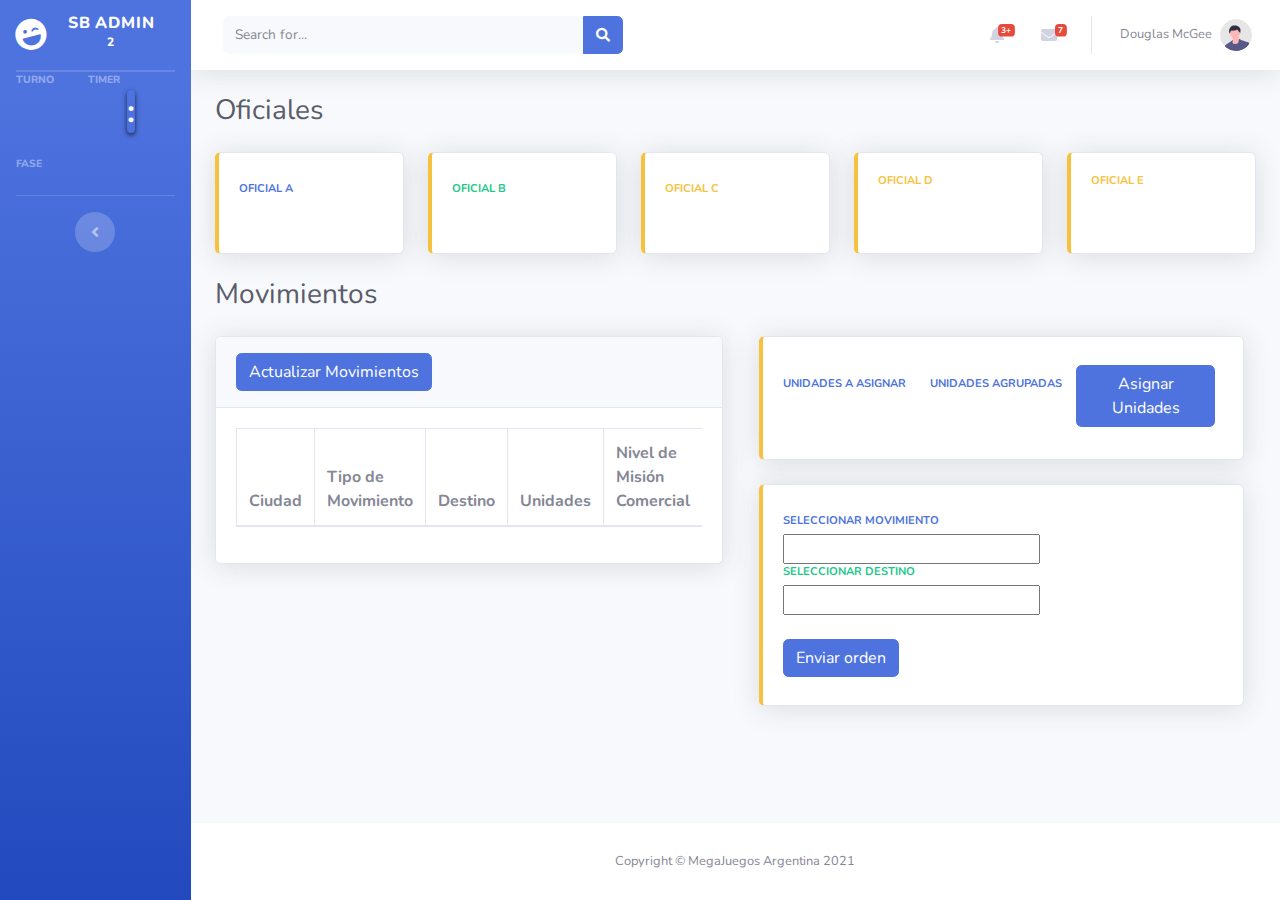
==== commit ebbf011c: "Hecho: * WEBSOCKETS en las tres interfaces. * Turno, cuenta regresiva y fase en la barra lateral." ====
--- a/src/main/resources/static/capitanes.html
+++ b/src/main/resources/static/capitanes.html
@@ -42,93 +42,55 @@
             <!-- Divider -->
             <hr class="sidebar-divider my-0">
 
-            <!-- Nav Item - Dashboard -->
+            <!-- Divider -->
+            <hr class="sidebar-divider my-0">
+
+            <!-- Nav Item - Timer -->
+            <div class="row">
+                <div class="col-lg-4 mb-1">
+                    <div class="sidebar-heading">
+                        Turno
+                    </div>
+                    <li class="nav-item active">
+                        <div class="timer">
+                            <span class="flip" id="turnoDec"></span>
+                            <span class="flip" id="turnoUni"></span>
+                        </div>
+                    </li>
+                </div>
+                <div class="col-lg-8 mb-1">
+                    <div class="sidebar-heading">
+                        Timer
+                    </div>
+                    <li class="nav-item active">
+                        <div class="timer">
+                            <span class="flip" id="minDec"></span>
+                            <span class="flip" id="minUni"></span>
+                            <span class="flip">:</span>
+                            <span class="flip" id="secDec"></span>
+                            <span class="flip" id="secUni"></span>
+                        </div>
+                    </li>
+                </div>
+            </div>
+            <div class="sidebar-heading">
+                Fase
+            </div>
+            <li class="nav-item active mb-4">
+                <div class="timer">
+                    <span class="fase" id="fase_base"></span>
+                </div>
+            </li>
             <li class="nav-item active">
-                <a class="nav-link" href="index.html">
-                    <i class="fas fa-fw fa-tachometer-alt"></i>
-                    <span>Dashboard</span></a>
+                <div class="timer" id="pausado">
+                </div>
             </li>
 
             <!-- Divider -->
             <hr class="sidebar-divider">
-
-            <!-- Heading -->
-            <div class="sidebar-heading">
-                Interface
-            </div>
-
-            <!-- Nav Item - Pages Collapse Menu -->
-            <li class="nav-item">
-                <a class="nav-link collapsed" href="#" data-toggle="collapse" data-target="#collapseTwo"
-                    aria-expanded="true" aria-controls="collapseTwo">
-                    <i class="fas fa-fw fa-cog"></i>
-                    <span>Components</span>
-                </a>
-                <div id="collapseTwo" class="collapse" aria-labelledby="headingTwo" data-parent="#accordionSidebar">
-                    <div class="bg-white py-2 collapse-inner rounded">
-                        <h6 class="collapse-header">Custom Components:</h6>
-                        <a class="collapse-item" href="buttons.html">Buttons</a>
-                        <a class="collapse-item" href="cards.html">Cards</a>
-                    </div>
-                </div>
-            </li>
-
-            <!-- Nav Item - Utilities Collapse Menu -->
-            <li class="nav-item">
-                <a class="nav-link collapsed" href="#" data-toggle="collapse" data-target="#collapseUtilities"
-                    aria-expanded="true" aria-controls="collapseUtilities">
-                    <i class="fas fa-fw fa-wrench"></i>
-                    <span>Utilities</span>
-                </a>
-                <div id="collapseUtilities" class="collapse" aria-labelledby="headingUtilities"
-                    data-parent="#accordionSidebar">
-                    <div class="bg-white py-2 collapse-inner rounded">
-                        <h6 class="collapse-header">Custom Utilities:</h6>
-                        <a class="collapse-item" href="utilities-color.html">Colors</a>
-                        <a class="collapse-item" href="utilities-border.html">Borders</a>
-                        <a class="collapse-item" href="utilities-animation.html">Animations</a>
-                        <a class="collapse-item" href="utilities-other.html">Other</a>
-                    </div>
-                </div>
-            </li>
-
-            <!-- Divider -->
-            <hr class="sidebar-divider">
-
-            <!-- Heading -->
-            <div class="sidebar-heading">
-                Addons
-            </div>
-
-            <!-- Nav Item - Charts -->
-            <li class="nav-item">
-                <a class="nav-link" href="charts.html">
-                    <i class="fas fa-fw fa-chart-area"></i>
-                    <span>Charts</span></a>
-            </li>
-
-            <!-- Nav Item - Tables -->
-            <li class="nav-item">
-                <a class="nav-link" href="tables.html">
-                    <i class="fas fa-fw fa-table"></i>
-                    <span>Tables</span></a>
-            </li>
-
-            <!-- Divider -->
-            <hr class="sidebar-divider d-none d-md-block">
-
             <!-- Sidebar Toggler (Sidebar) -->
             <div class="text-center d-none d-md-inline">
                 <button class="rounded-circle border-0" id="sidebarToggle"></button>
-            </div>
-
-            <!-- Sidebar Message -->
-            <div class="sidebar-card d-none d-lg-flex">
-                <img class="sidebar-card-illustration mb-2" src="img/undraw_rocket.svg" alt="...">
-                <p class="text-center mb-2"><strong>SB Admin Pro</strong> is packed with premium features, components,
-                    and more!</p>
-                <a class="btn btn-success btn-sm" href="https://startbootstrap.com/theme/sb-admin-pro">Upgrade to
-                    Pro!</a>
             </div>
 
         </ul>
@@ -724,6 +686,8 @@
     <script src="vendor/chart.js/Chart.min.js"></script>
 
     <!-- Page level custom scripts -->
+    <script src="https://cdnjs.cloudflare.com/ajax/libs/sockjs-client/1.3.0/sockjs.js"></script>
+    <script src="https://cdnjs.cloudflare.com/ajax/libs/stomp.js/2.3.3/stomp.js"></script>
     <script src="js/demo/chart-area-demo.js"></script>
     <script src="js/demo/chart-pie-demo.js"></script>
     <script src="js/capitanes.js"></script>
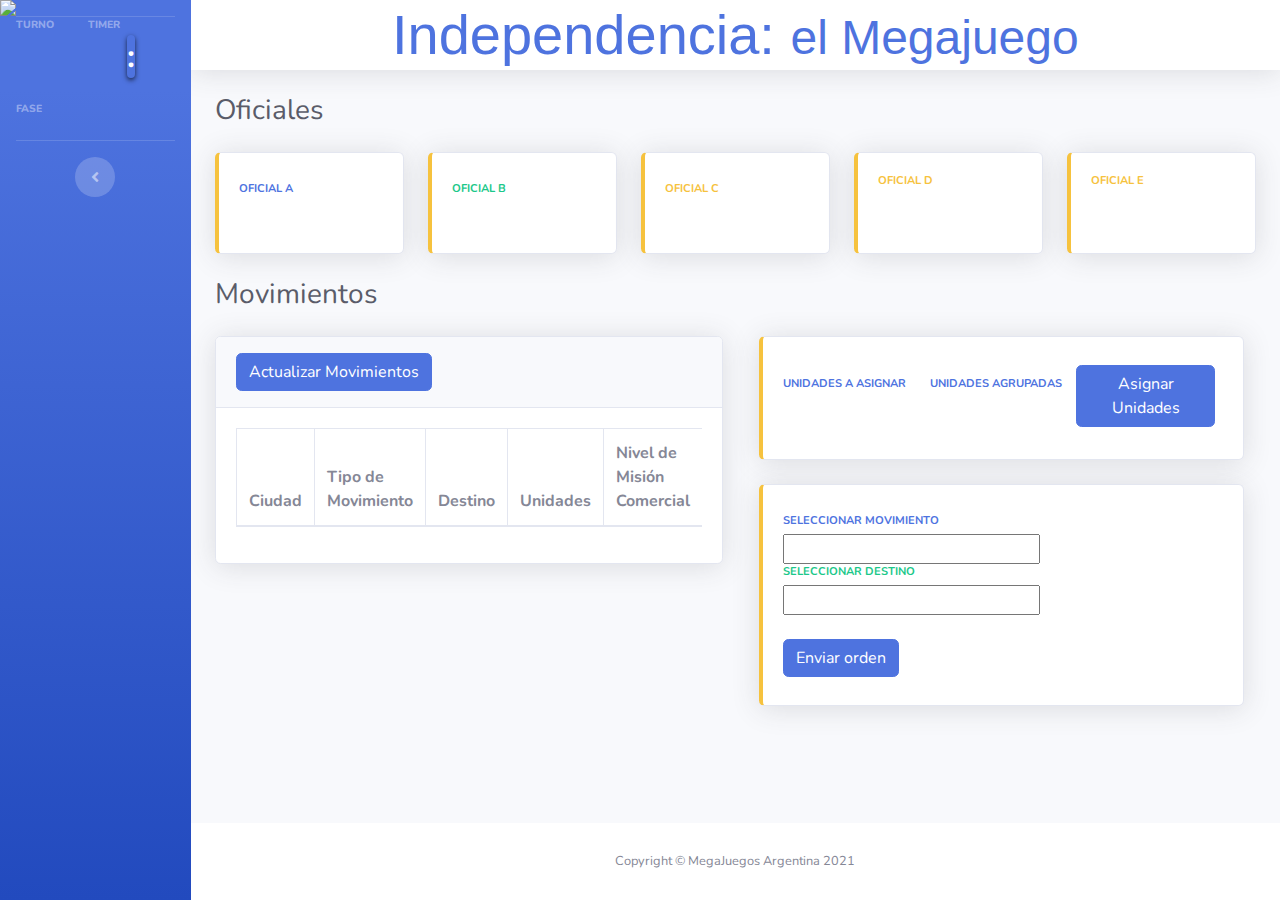
==== commit 5e550b9f: "Hecho: * Logo y título de página" ====
--- a/src/main/resources/static/capitanes.html
+++ b/src/main/resources/static/capitanes.html
@@ -32,15 +32,7 @@
         <ul class="navbar-nav bg-gradient-primary sidebar sidebar-dark accordion" id="accordionSidebar">
 
             <!-- Sidebar - Brand -->
-            <a class="sidebar-brand d-flex align-items-center justify-content-center" href="index.html">
-                <div class="sidebar-brand-icon rotate-n-15">
-                    <i class="fas fa-laugh-wink"></i>
-                </div>
-                <div class="sidebar-brand-text mx-3">SB Admin <sup>2</sup></div>
-            </a>
-
-            <!-- Divider -->
-            <hr class="sidebar-divider my-0">
+            <img src="img/logo.png">
 
             <!-- Divider -->
             <hr class="sidebar-divider my-0">
@@ -110,194 +102,9 @@
                         <i class="fa fa-bars"></i>
                     </button>
 
-                    <!-- Topbar Search -->
-                    <form
-                            class="d-none d-sm-inline-block form-inline mr-auto ml-md-3 my-2 my-md-0 mw-100 navbar-search">
-                        <div class="input-group">
-                            <input type="text" class="form-control bg-light border-0 small" placeholder="Search for..."
-                                   aria-label="Search" aria-describedby="basic-addon2">
-                            <div class="input-group-append">
-                                <button class="btn btn-primary" type="button">
-                                    <i class="fas fa-search fa-sm"></i>
-                                </button>
-                            </div>
-                        </div>
-                    </form>
-
-                    <!-- Topbar Navbar -->
-                    <ul class="navbar-nav ml-auto">
-
-                        <!-- Nav Item - Search Dropdown (Visible Only XS) -->
-                        <li class="nav-item dropdown no-arrow d-sm-none">
-                            <a class="nav-link dropdown-toggle" href="#" id="searchDropdown" role="button"
-                               data-toggle="dropdown" aria-haspopup="true" aria-expanded="false">
-                                <i class="fas fa-search fa-fw"></i>
-                            </a>
-                            <!-- Dropdown - Messages -->
-                            <div class="dropdown-menu dropdown-menu-right p-3 shadow animated--grow-in"
-                                 aria-labelledby="searchDropdown">
-                                <form class="form-inline mr-auto w-100 navbar-search">
-                                    <div class="input-group">
-                                        <input type="text" class="form-control bg-light border-0 small"
-                                               placeholder="Search for..." aria-label="Search"
-                                               aria-describedby="basic-addon2">
-                                        <div class="input-group-append">
-                                            <button class="btn btn-primary" type="button">
-                                                <i class="fas fa-search fa-sm"></i>
-                                            </button>
-                                        </div>
-                                    </div>
-                                </form>
-                            </div>
-                        </li>
-
-                        <!-- Nav Item - Alerts -->
-                        <li class="nav-item dropdown no-arrow mx-1">
-                            <a class="nav-link dropdown-toggle" href="#" id="alertsDropdown" role="button"
-                               data-toggle="dropdown" aria-haspopup="true" aria-expanded="false">
-                                <i class="fas fa-bell fa-fw"></i>
-                                <!-- Counter - Alerts -->
-                                <span class="badge badge-danger badge-counter">3+</span>
-                            </a>
-                            <!-- Dropdown - Alerts -->
-                            <div class="dropdown-list dropdown-menu dropdown-menu-right shadow animated--grow-in"
-                                 aria-labelledby="alertsDropdown">
-                                <h6 class="dropdown-header">
-                                    Alerts Center
-                                </h6>
-                                <a class="dropdown-item d-flex align-items-center" href="#">
-                                    <div class="mr-3">
-                                        <div class="icon-circle bg-primary">
-                                            <i class="fas fa-file-alt text-white"></i>
-                                        </div>
-                                    </div>
-                                    <div>
-                                        <div class="small text-gray-500">December 12, 2019</div>
-                                        <span class="font-weight-bold">A new monthly report is ready to download!</span>
-                                    </div>
-                                </a>
-                                <a class="dropdown-item d-flex align-items-center" href="#">
-                                    <div class="mr-3">
-                                        <div class="icon-circle bg-success">
-                                            <i class="fas fa-donate text-white"></i>
-                                        </div>
-                                    </div>
-                                    <div>
-                                        <div class="small text-gray-500">December 7, 2019</div>
-                                        $290.29 has been deposited into your account!
-                                    </div>
-                                </a>
-                                <a class="dropdown-item d-flex align-items-center" href="#">
-                                    <div class="mr-3">
-                                        <div class="icon-circle bg-warning">
-                                            <i class="fas fa-exclamation-triangle text-white"></i>
-                                        </div>
-                                    </div>
-                                    <div>
-                                        <div class="small text-gray-500">December 2, 2019</div>
-                                        Spending Alert: We've noticed unusually high spending for your account.
-                                    </div>
-                                </a>
-                                <a class="dropdown-item text-center small text-gray-500" href="#">Show All Alerts</a>
-                            </div>
-                        </li>
-
-                        <!-- Nav Item - Messages -->
-                        <li class="nav-item dropdown no-arrow mx-1">
-                            <a class="nav-link dropdown-toggle" href="#" id="messagesDropdown" role="button"
-                               data-toggle="dropdown" aria-haspopup="true" aria-expanded="false">
-                                <i class="fas fa-envelope fa-fw"></i>
-                                <!-- Counter - Messages -->
-                                <span class="badge badge-danger badge-counter">7</span>
-                            </a>
-                            <!-- Dropdown - Messages -->
-                            <div class="dropdown-list dropdown-menu dropdown-menu-right shadow animated--grow-in"
-                                 aria-labelledby="messagesDropdown">
-                                <h6 class="dropdown-header">
-                                    Message Center
-                                </h6>
-                                <a class="dropdown-item d-flex align-items-center" href="#">
-                                    <div class="dropdown-list-image mr-3">
-                                        <img class="rounded-circle" src="img/undraw_profile_1.svg" alt="...">
-                                        <div class="status-indicator bg-success"></div>
-                                    </div>
-                                    <div class="font-weight-bold">
-                                        <div class="text-truncate">Hi there! I am wondering if you can help me with a
-                                            problem I've been having.</div>
-                                        <div class="small text-gray-500">Emily Fowler · 58m</div>
-                                    </div>
-                                </a>
-                                <a class="dropdown-item d-flex align-items-center" href="#">
-                                    <div class="dropdown-list-image mr-3">
-                                        <img class="rounded-circle" src="img/undraw_profile_2.svg" alt="...">
-                                        <div class="status-indicator"></div>
-                                    </div>
-                                    <div>
-                                        <div class="text-truncate">I have the photos that you ordered last month, how
-                                            would you like them sent to you?</div>
-                                        <div class="small text-gray-500">Jae Chun · 1d</div>
-                                    </div>
-                                </a>
-                                <a class="dropdown-item d-flex align-items-center" href="#">
-                                    <div class="dropdown-list-image mr-3">
-                                        <img class="rounded-circle" src="img/undraw_profile_3.svg" alt="...">
-                                        <div class="status-indicator bg-warning"></div>
-                                    </div>
-                                    <div>
-                                        <div class="text-truncate">Last month's report looks great, I am very happy with
-                                            the progress so far, keep up the good work!</div>
-                                        <div class="small text-gray-500">Morgan Alvarez · 2d</div>
-                                    </div>
-                                </a>
-                                <a class="dropdown-item d-flex align-items-center" href="#">
-                                    <div class="dropdown-list-image mr-3">
-                                        <img class="rounded-circle" src="https://source.unsplash.com/Mv9hjnEUHR4/60x60"
-                                             alt="...">
-                                        <div class="status-indicator bg-success"></div>
-                                    </div>
-                                    <div>
-                                        <div class="text-truncate">Am I a good boy? The reason I ask is because someone
-                                            told me that people say this to all dogs, even if they aren't good...</div>
-                                        <div class="small text-gray-500">Chicken the Dog · 2w</div>
-                                    </div>
-                                </a>
-                                <a class="dropdown-item text-center small text-gray-500" href="#">Read More Messages</a>
-                            </div>
-                        </li>
-
-                        <div class="topbar-divider d-none d-sm-block"></div>
-
-                        <!-- Nav Item - User Information -->
-                        <li class="nav-item dropdown no-arrow">
-                            <a class="nav-link dropdown-toggle" href="#" id="userDropdown" role="button"
-                               data-toggle="dropdown" aria-haspopup="true" aria-expanded="false">
-                                <span class="mr-2 d-none d-lg-inline text-gray-600 small">Douglas McGee</span>
-                                <img class="img-profile rounded-circle" src="img/undraw_profile.svg">
-                            </a>
-                            <!-- Dropdown - User Information -->
-                            <div class="dropdown-menu dropdown-menu-right shadow animated--grow-in"
-                                 aria-labelledby="userDropdown">
-                                <a class="dropdown-item" href="#">
-                                    <i class="fas fa-user fa-sm fa-fw mr-2 text-gray-400"></i>
-                                    Profile
-                                </a>
-                                <a class="dropdown-item" href="#">
-                                    <i class="fas fa-cogs fa-sm fa-fw mr-2 text-gray-400"></i>
-                                    Settings
-                                </a>
-                                <a class="dropdown-item" href="#">
-                                    <i class="fas fa-list fa-sm fa-fw mr-2 text-gray-400"></i>
-                                    Activity Log
-                                </a>
-                                <div class="dropdown-divider"></div>
-                                <a class="dropdown-item" href="#" data-toggle="modal" data-target="#logoutModal">
-                                    <i class="fas fa-sign-out-alt fa-sm fa-fw mr-2 text-gray-400"></i>
-                                    Logout
-                                </a>
-                            </div>
-                        </li>
-
-                    </ul>
+                    <div class="titulo">
+                        <span class="tituloIndependencia">Independencia:    </span> <span class="tituloElMegajuego"> el Megajuego</span>
+                    </div>
 
                 </nav>
                 <!-- End of Topbar -->
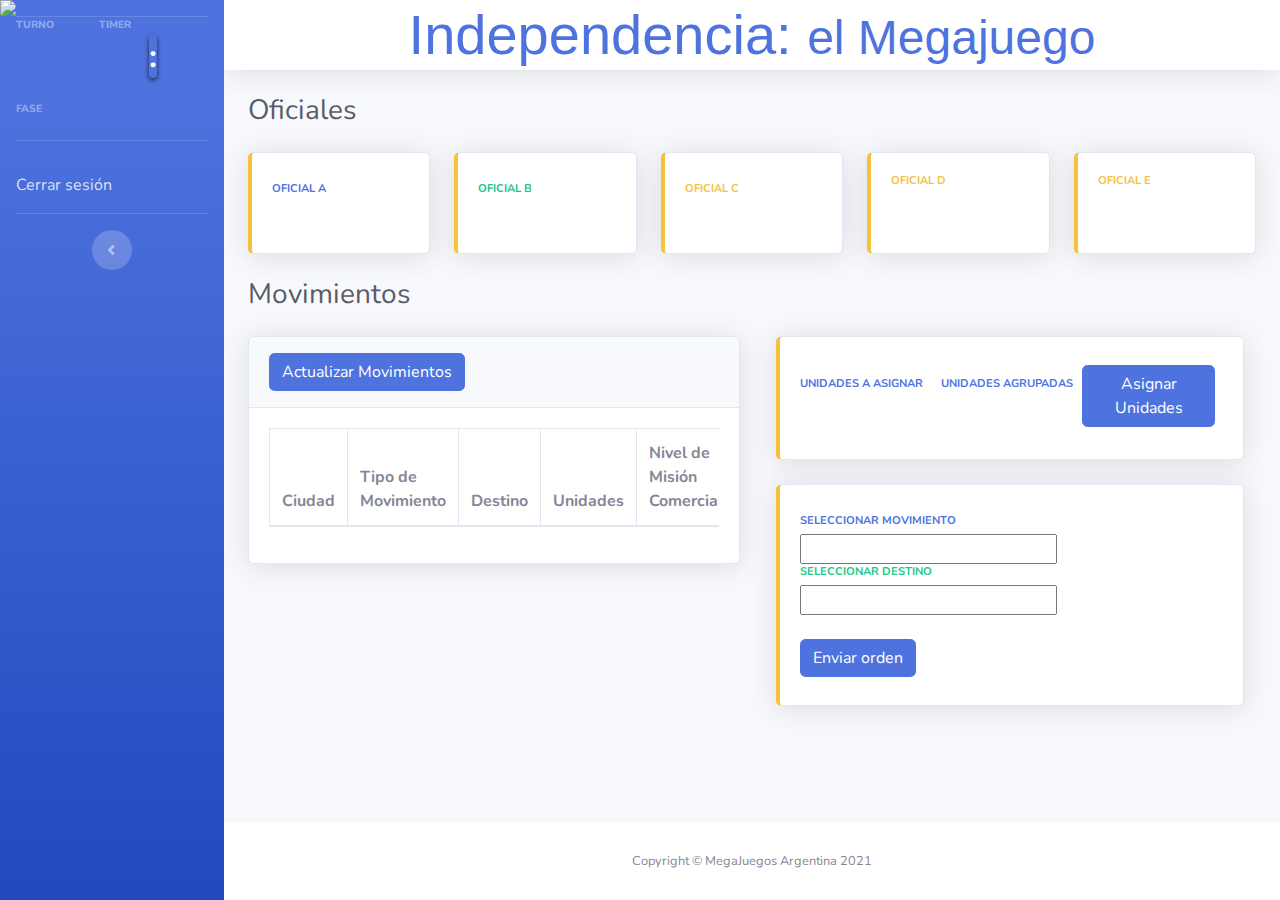
==== commit 86c65276: "Terminada 4/10/21 - Jugable tal como en junio2021: * Devolución de inconvenientes al usuario en form" ====
--- a/src/main/resources/static/capitanes.html
+++ b/src/main/resources/static/capitanes.html
@@ -80,6 +80,15 @@
 
             <!-- Divider -->
             <hr class="sidebar-divider">
+
+            <!-- Cerrar sesión -->
+            <li class="nav-item">
+                <a class="nav-link" href="#"
+                   data-toggle="modal" data-target="#logoutModal">Cerrar sesión</a>
+            </li>
+            <!-- Divider -->
+            <hr class="sidebar-divider">
+
             <!-- Sidebar Toggler (Sidebar) -->
             <div class="text-center d-none d-md-inline">
                 <button class="rounded-circle border-0" id="sidebarToggle"></button>
@@ -465,15 +474,14 @@
         <div class="modal-dialog" role="document">
             <div class="modal-content">
                 <div class="modal-header">
-                    <h5 class="modal-title" id="exampleModalLabel">Ready to Leave?</h5>
+                    <h5 class="modal-title" id="exampleModalLabel">¿Cerrar sesión?</h5>
                     <button class="close" type="button" data-dismiss="modal" aria-label="Close">
                         <span aria-hidden="true">×</span>
                     </button>
                 </div>
-                <div class="modal-body">Select "Logout" below if you are ready to end your current session.</div>
                 <div class="modal-footer">
-                    <button class="btn btn-secondary" type="button" data-dismiss="modal">Cancel</button>
-                    <a class="btn btn-primary" href="login.html">Logout</a>
+                    <button class="btn btn-secondary" type="button" data-dismiss="modal">Cancelar</button>
+                    <a class="btn btn-primary" href="#" onclick="cerrarSesion()">Cerrar sesión</a>
                 </div>
             </div>
         </div>
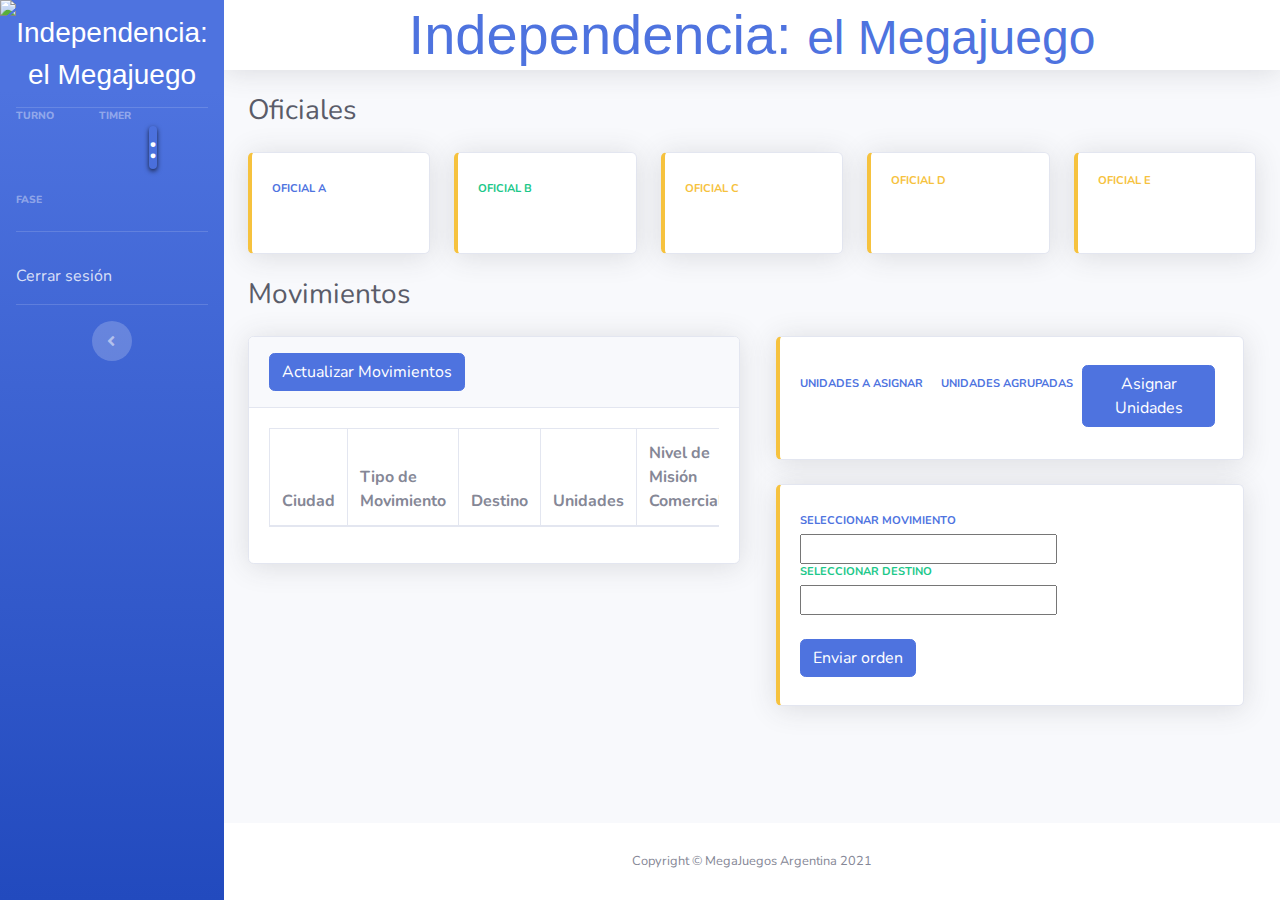
==== commit 6992766c: "Adornos y ReadMe" ====
--- a/src/main/resources/static/capitanes.html
+++ b/src/main/resources/static/capitanes.html
@@ -9,7 +9,8 @@
     <meta name="description" content="">
     <meta name="author" content="Yaguareté">
 
-    <title>SB Admin 2 - Dashboard</title>
+    <title>Independencia: el Megajuego! - Capitán</title>
+    <link rel="shortcut icon" href="/img/ico/icono.ico" />
 
     <!-- Custom fonts for this template-->
     <link href="vendor/fontawesome-free/css/all.min.css" rel="stylesheet" type="text/css">
@@ -33,6 +34,8 @@
 
             <!-- Sidebar - Brand -->
             <img src="img/logo.png">
+            <div class="titulo tituloIndependencia"><h3 class="text-white">Independencia:</h3></div>
+            <div class="titulo tituloElMegajuego"><h3 class="text-white mb-3">el Megajuego</h3></div>
 
             <!-- Divider -->
             <hr class="sidebar-divider my-0">
